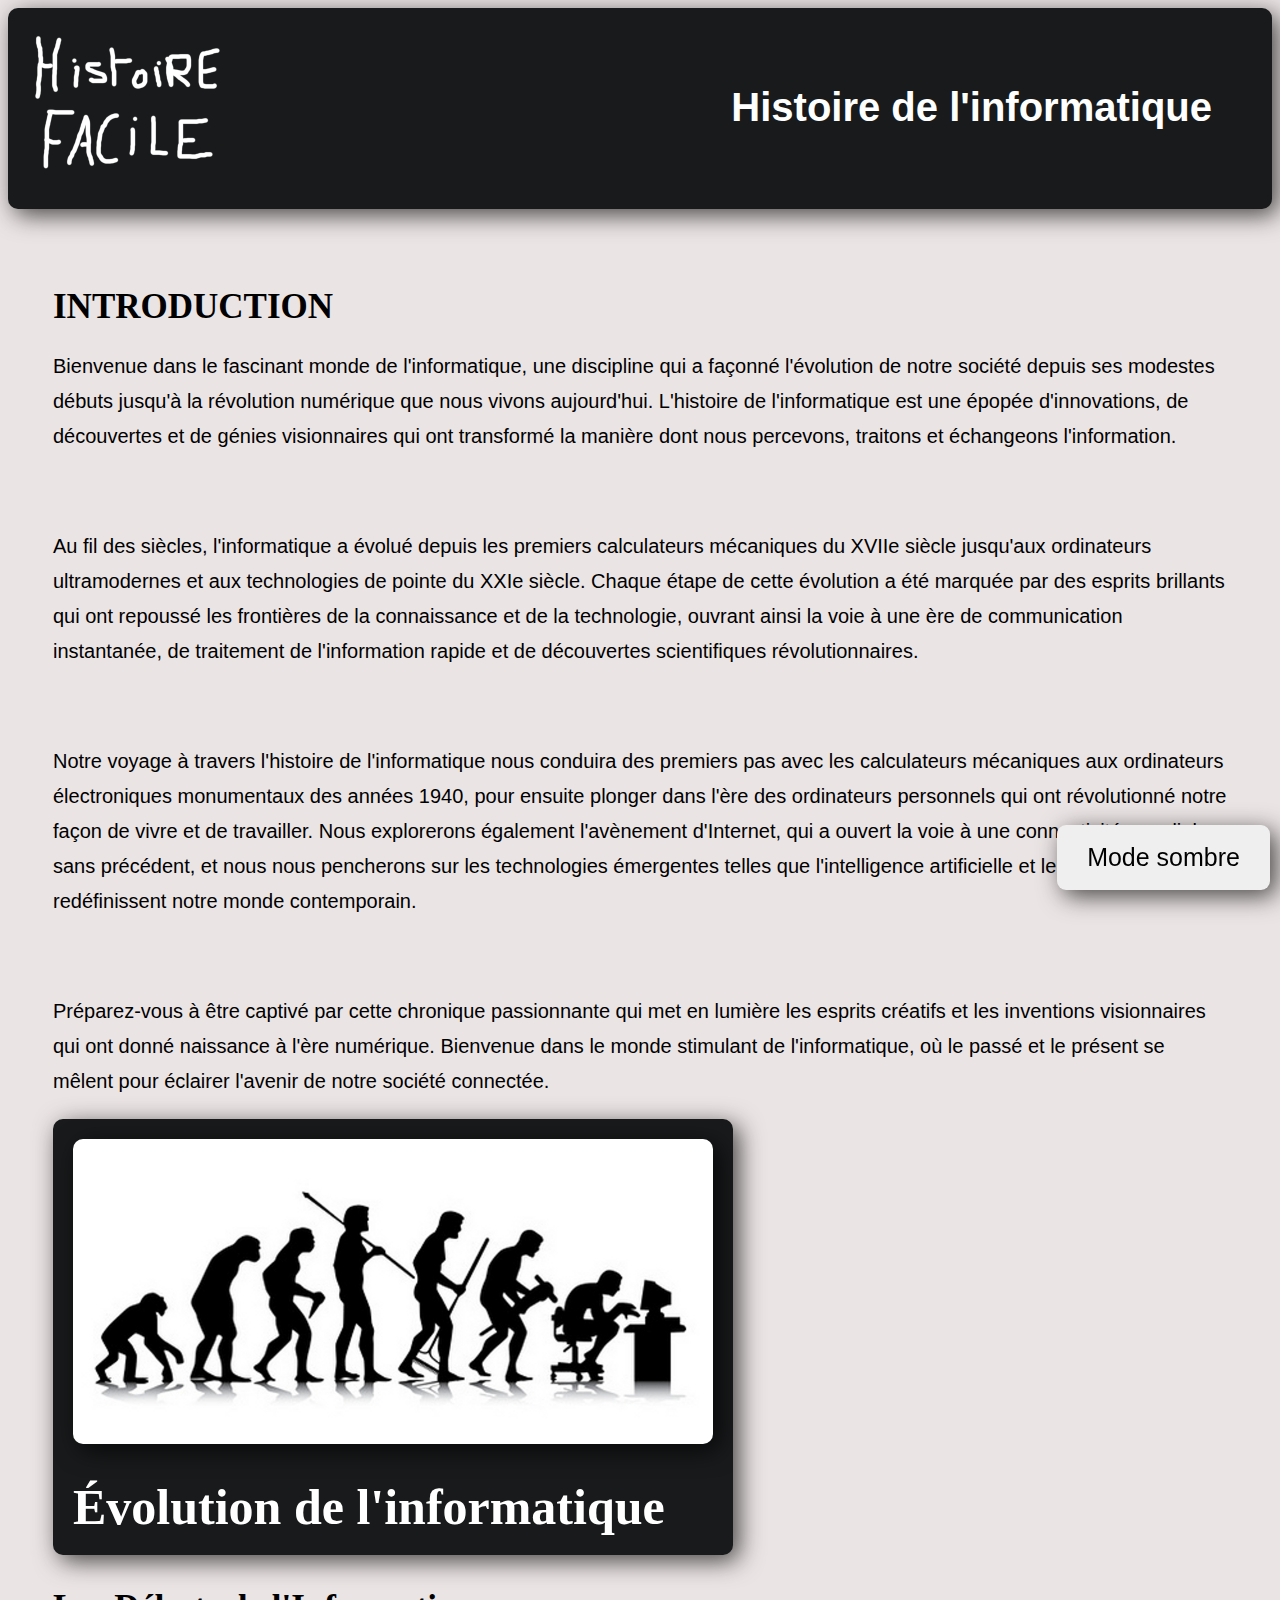
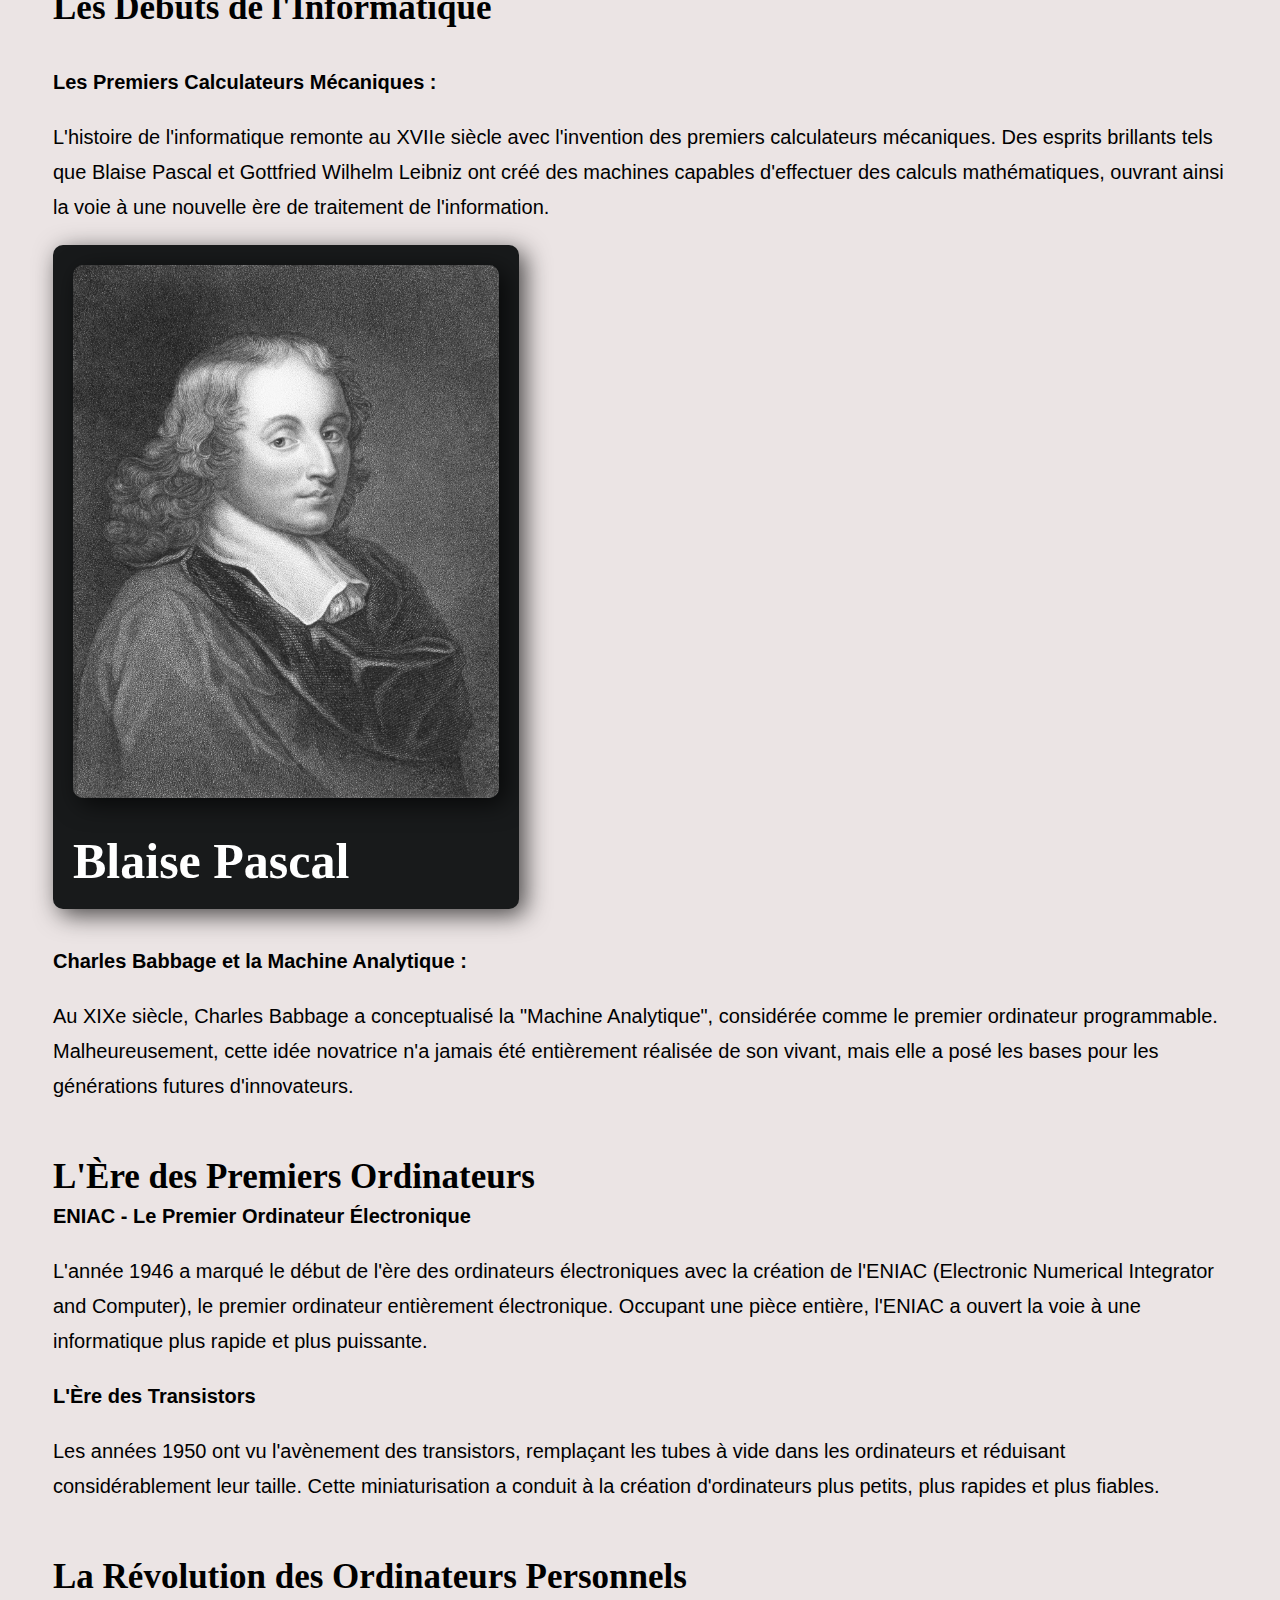
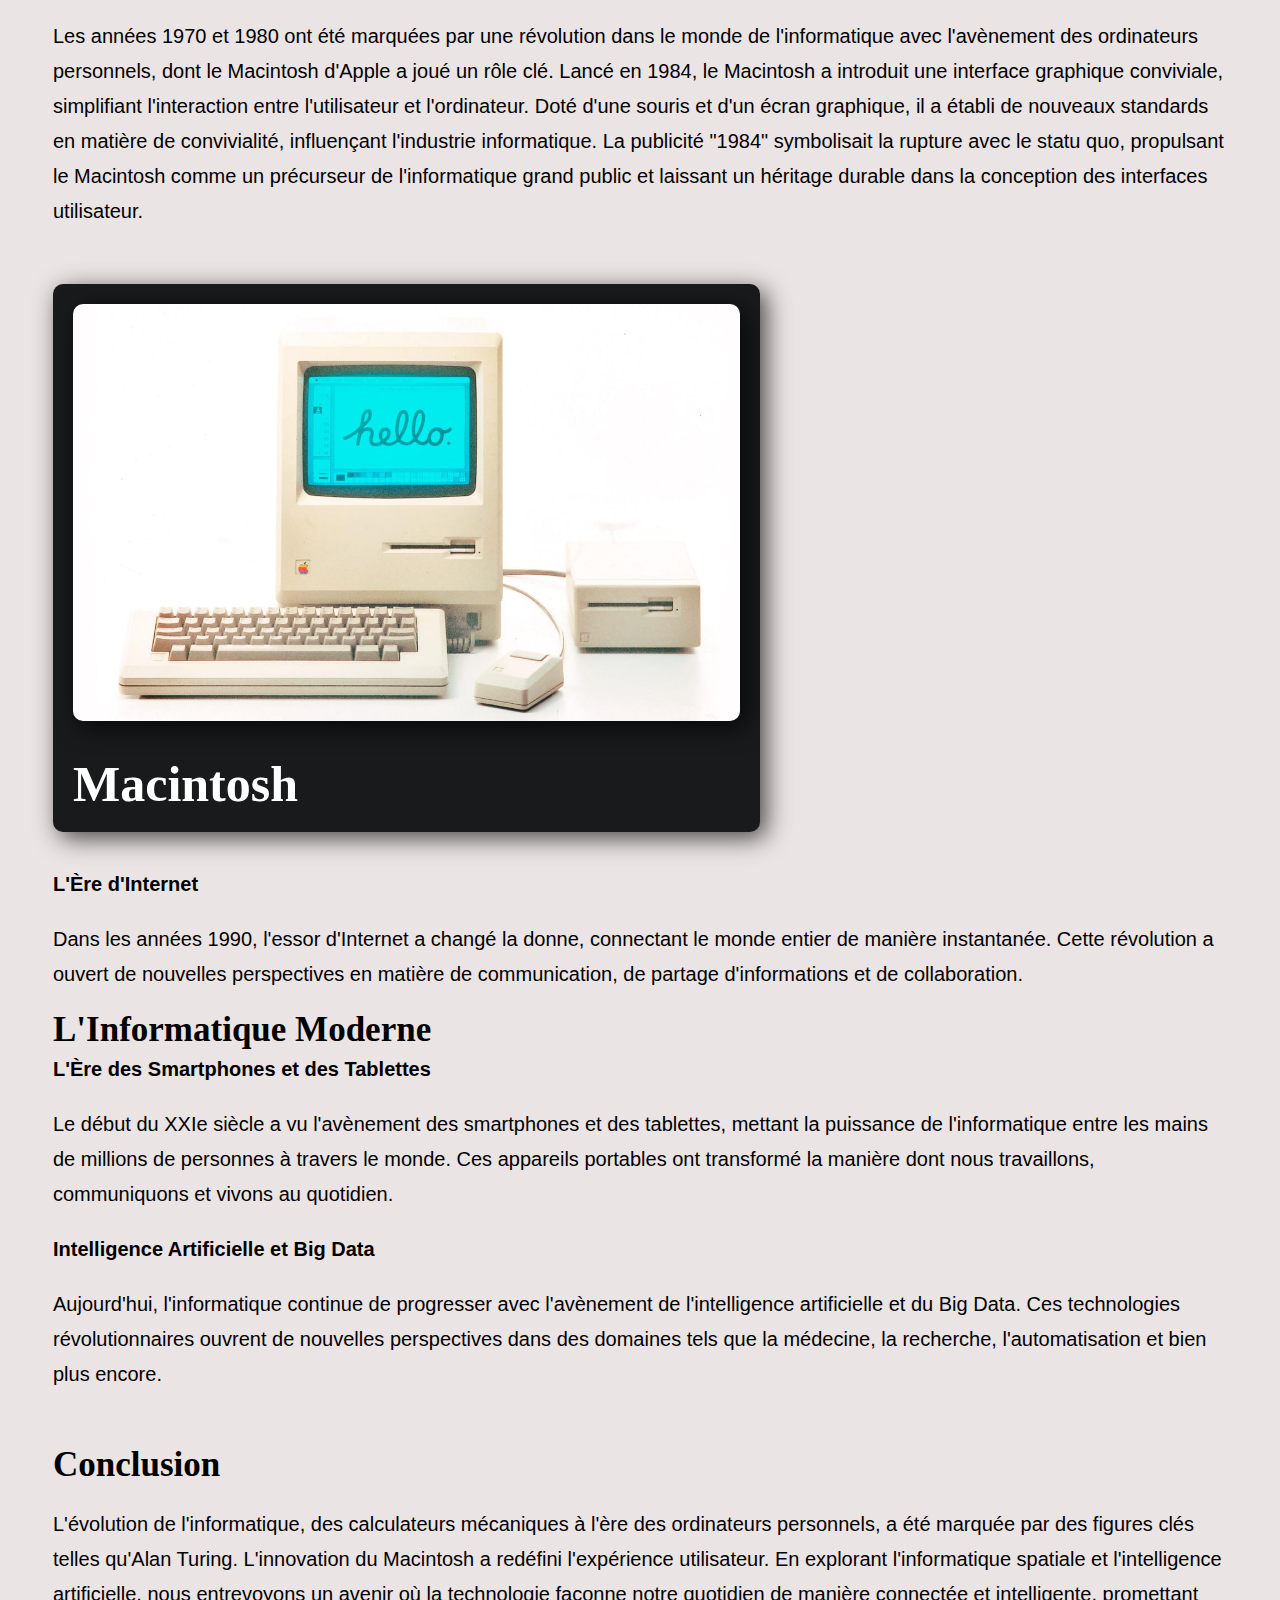
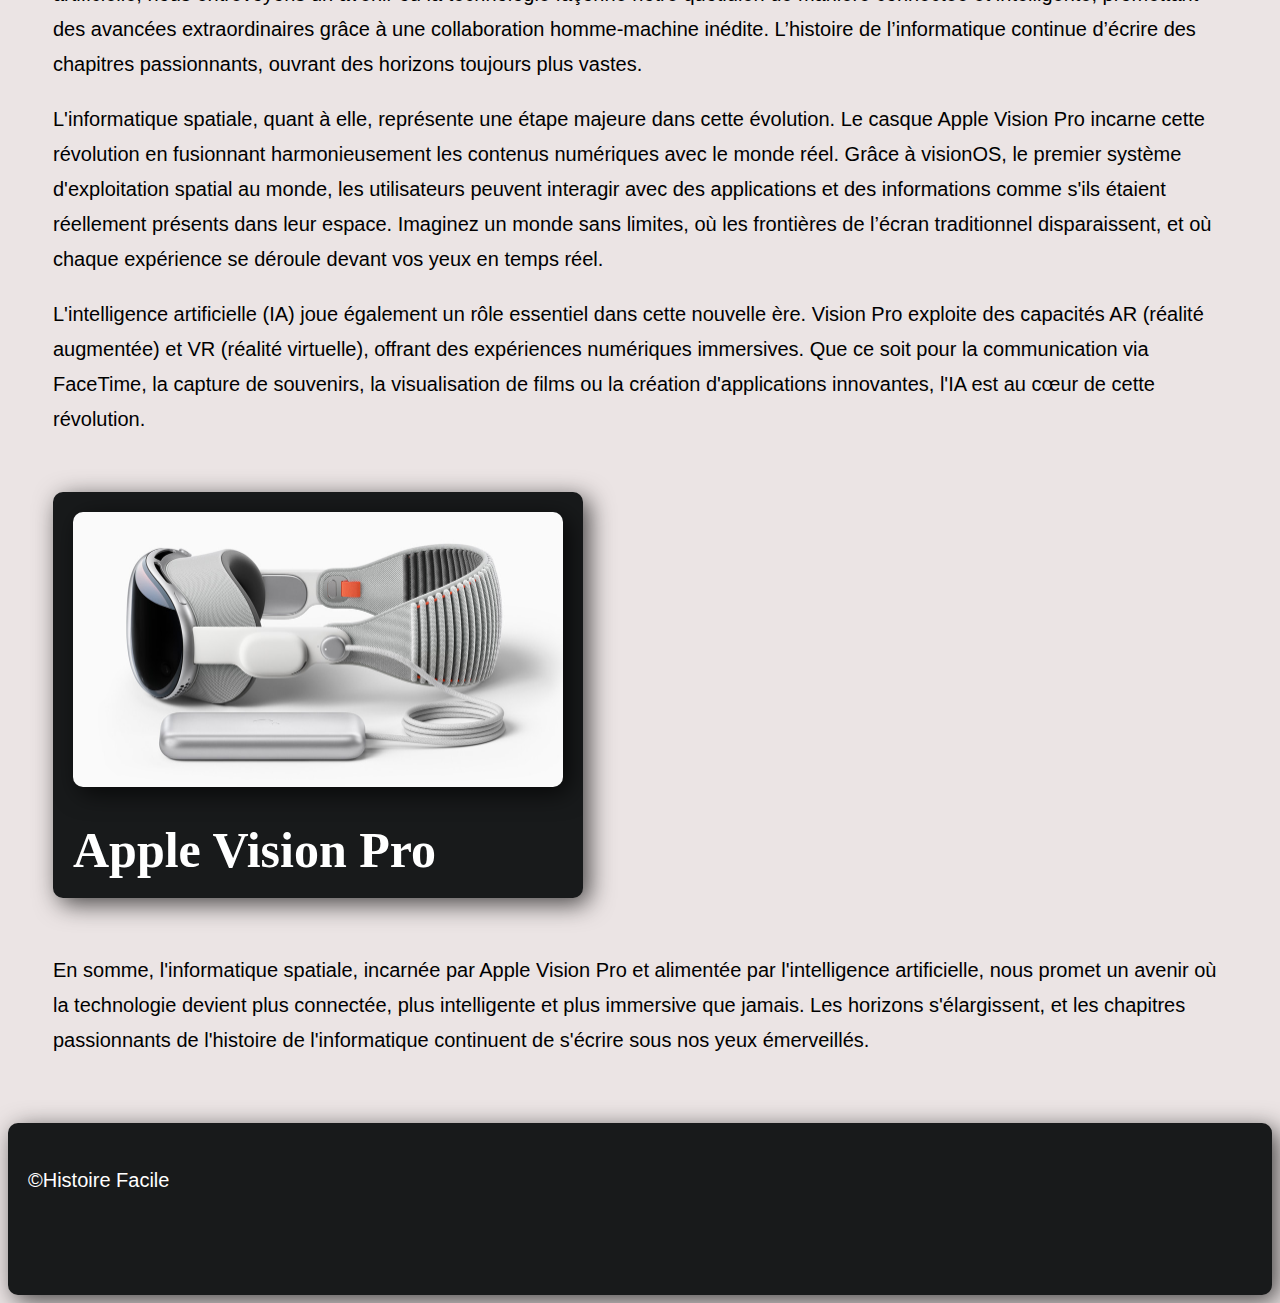
==== index.html @ 644d8845 "Update index.html" ====
<!DOCTYPE html>
<html lang="fr">
	<head>
		<meta charset="UTF-8">
		<link rel="stylesheet" type="text/css" href="./css/styles.index.css">
		<script src="./js/scripts.index.js" defer></script>
		<link rel="icon" href="https://julescraft02.fr/icon.png">
		<title>Histoire Facile</title>
	</head>
	
	<body>
		<div class="header">
		<a href="./index.html">
		<img src="./images/icon.png" alt="Histoire Facile logo" class="logo" width="200" height="150"> 
		</a>
		<h1> Histoire de l'informatique </h1>
		</a>
		</div>
	
		<div class="t1">
		<br>
		<p1>INTRODUCTION</p1>
		<p>Bienvenue dans le fascinant monde de l'informatique, une discipline qui a façonné l'évolution de notre société depuis ses modestes débuts jusqu'à la révolution numérique que nous vivons aujourd'hui. L'histoire de l'informatique est une épopée d'innovations, de découvertes et de génies visionnaires qui ont transformé la manière dont nous percevons, traitons et échangeons l'information.</p>
		<br>
		<p>Au fil des siècles, l'informatique a évolué depuis les premiers calculateurs mécaniques du XVIIe siècle jusqu'aux ordinateurs ultramodernes et aux technologies de pointe du XXIe siècle. Chaque étape de cette évolution a été marquée par des esprits brillants qui ont repoussé les frontières de la connaissance et de la technologie, ouvrant ainsi la voie à une ère de communication instantanée, de traitement de l'information rapide et de découvertes scientifiques révolutionnaires.</p>
		<br>
		<p>Notre voyage à travers l'histoire de l'informatique nous conduira des premiers pas avec les calculateurs mécaniques aux ordinateurs électroniques monumentaux des années 1940, pour ensuite plonger dans l'ère des ordinateurs personnels qui ont révolutionné notre façon de vivre et de travailler. Nous explorerons également l'avènement d'Internet, qui a ouvert la voie à une connectivité mondiale sans précédent, et nous nous pencherons sur les technologies émergentes telles que l'intelligence artificielle et le Big Data qui redéfinissent notre monde contemporain.</p>
		<br>
		<p>Préparez-vous à être captivé par cette chronique passionnante qui met en lumière les esprits créatifs et les inventions visionnaires qui ont donné naissance à l'ère numérique. Bienvenue dans le monde stimulant de l'informatique, où le passé et le présent se mêlent pour éclairer l'avenir de notre société connectée.</p>
		<div class="info">
			<img src="./images/evolution-numerique.jpg" alt="evolution-numerique" class="image" width="640" height="304.7" >
			<br>
			<br>
			<p3>Évolution de l'informatique</p3>
		</div class="info">
		<br>
		<p1>Les Débuts de l'Informatique</p1>
		<br>
		<br>
		<p2>Les Premiers Calculateurs Mécaniques :</p2>
		<p>L'histoire de l'informatique remonte au XVIIe siècle avec l'invention des premiers calculateurs mécaniques. Des esprits brillants tels que Blaise Pascal et Gottfried Wilhelm Leibniz ont créé des machines capables d'effectuer des calculs mathématiques, ouvrant ainsi la voie à une nouvelle ère de traitement de l'information.</p>
		<div class="info">
		<img src="./images/Blaise-Pascal.jpg" alt="Balise Pascal" class="image" width="425.7" height="533.3">
			<br>
			<br>
			<p3>Blaise Pascal</p3>
		</div class="info">
		<br>
		<p2>Charles Babbage et la Machine Analytique :</p2>
		<p>Au XIXe siècle, Charles Babbage a conceptualisé la "Machine Analytique", considérée comme le premier ordinateur programmable. Malheureusement, cette idée novatrice n'a jamais été entièrement réalisée de son vivant, mais elle a posé les bases pour les générations futures d'innovateurs.</p>
		<br>
		<p1>L'Ère des Premiers Ordinateurs</p1>
		<br>
		<p2>ENIAC - Le Premier Ordinateur Électronique</p2>
		<p>L'année 1946 a marqué le début de l'ère des ordinateurs électroniques avec la création de l'ENIAC (Electronic Numerical Integrator and Computer), le premier ordinateur entièrement électronique. Occupant une pièce entière, l'ENIAC a ouvert la voie à une informatique plus rapide et plus puissante.</p>
		<p2>L'Ère des Transistors</p2>
		<p>Les années 1950 ont vu l'avènement des transistors, remplaçant les tubes à vide dans les ordinateurs et réduisant considérablement leur taille. Cette miniaturisation a conduit à la création d'ordinateurs plus petits, plus rapides et plus fiables.</p>
		<br>
		<p1>La Révolution des Ordinateurs Personnels</p1>
		<br>
		<p>Les années 1970 et 1980 ont été marquées par une révolution dans le monde de l'informatique avec l'avènement des ordinateurs personnels, dont le Macintosh d'Apple a joué un rôle clé. Lancé en 1984, le Macintosh a introduit une interface graphique conviviale, simplifiant l'interaction entre l'utilisateur et l'ordinateur. Doté d'une souris et d'un écran graphique, il a établi de nouveaux standards en matière de convivialité, influençant l'industrie informatique. La publicité "1984" symbolisait la rupture avec le statu quo, propulsant le Macintosh comme un précurseur de l'informatique grand public et laissant un héritage durable dans la conception des interfaces utilisateur.</p>
		<br>
		<div class="info">
			<img src="./images/macintosh.jpg" alt="macintosh" class="image" width="666.666" height="416.6">
			<br>
			<br>
			<p3>Macintosh</p3>
		</div class="info">
		<br>
		<p2>L'Ère d'Internet</p2>
		<p>Dans les années 1990, l'essor d'Internet a changé la donne, connectant le monde entier de manière instantanée. Cette révolution a ouvert de nouvelles perspectives en matière de communication, de partage d'informations et de collaboration.</p>
		<p1>L'Informatique Moderne</p1>
		<br>
		<p2>L'Ère des Smartphones et des Tablettes</p2>
		<p>Le début du XXIe siècle a vu l'avènement des smartphones et des tablettes, mettant la puissance de l'informatique entre les mains de millions de personnes à travers le monde. Ces appareils portables ont transformé la manière dont nous travaillons, communiquons et vivons au quotidien.</p>
		<p2>Intelligence Artificielle et Big Data</p2>
		<p>Aujourd'hui, l'informatique continue de progresser avec l'avènement de l'intelligence artificielle et du Big Data. Ces technologies révolutionnaires ouvrent de nouvelles perspectives dans des domaines tels que la médecine, la recherche, l'automatisation et bien plus encore.</p>
		<br>
		<p1>Conclusion</p1>
		<br>
		<p>L'évolution de l'informatique, des calculateurs mécaniques à l'ère des ordinateurs personnels, a été marquée par des figures clés telles qu'Alan Turing. L'innovation du Macintosh a redéfini l'expérience utilisateur. En explorant l'informatique spatiale et l'intelligence artificielle, nous entrevoyons un avenir où la technologie façonne notre quotidien de manière connectée et intelligente, promettant des avancées extraordinaires grâce à une collaboration homme-machine inédite. L’histoire de l’informatique continue d’écrire des chapitres passionnants, ouvrant des horizons toujours plus vastes.</p>
		<p>L'informatique spatiale, quant à elle, représente une étape majeure dans cette évolution. Le casque Apple Vision Pro incarne cette révolution en fusionnant harmonieusement les contenus numériques avec le monde réel. Grâce à visionOS, le premier système d'exploitation spatial au monde, les utilisateurs peuvent interagir avec des applications et des informations comme s'ils étaient réellement présents dans leur espace. Imaginez un monde sans limites, où les frontières de l’écran traditionnel disparaissent, et où chaque expérience se déroule devant vos yeux en temps réel.</p>
		<p>L'intelligence artificielle (IA) joue également un rôle essentiel dans cette nouvelle ère. Vision Pro exploite des capacités AR (réalité augmentée) et VR (réalité virtuelle), offrant des expériences numériques immersives. Que ce soit pour la communication via FaceTime, la capture de souvenirs, la visualisation de films ou la création d'applications innovantes, l'IA est au cœur de cette révolution.</p>
		<br>
		<div class="info">
			<img src="./images/apple-vision-pro.jpg" alt="apple vision pro" class="image" width="490" height="275.5">
			<br>
			<br>
			<p3>Apple Vision Pro</p3>
		</div class="info">
		<br>
		<p>En somme, l'informatique spatiale, incarnée par Apple Vision Pro et alimentée par l'intelligence artificielle, nous promet un avenir où la technologie devient plus connectée, plus intelligente et plus immersive que jamais. Les horizons s'élargissent, et les chapitres passionnants de l'histoire de l'informatique continuent de s'écrire sous nos yeux émerveillés.</p>


		<button class="toggleThemeButton" input style="border:0px" id="toggleTheme">Mode sombre</button>

	</div>
		

		<div>
		<footer>
			<p> &copy;Histoire Facile </p>
			<a href="./html/sources.html">
				<h2 class="ez">Sources</h2>
		</footer>
		</div>

	</body>


</html>
---- css/styles.index.css ----
* {
	font-family: Arial, sans-serif;
	font-size: 20px;
	line-height: 35px;
}
  

body {
	background-color: #ebe4e4; /* Discord dark gray */
}

.logo {
   -webkit-filter: invert(1);
   filter: invert(1);
}

.header {
	color: white;
	position: relative;
	align-items: center;
	background-color: #181A1B;
	border-radius: 10px;
	padding : 20px;
	box-shadow: 6px 6px 25px rgba(0, 0, 0.5, 0.7);
}

.info {
	max-width: fit-content;
	overflow: hidden;
	white-space: nowrap;
	color : white;
	align-items: center;
	background-color: #181A1B;
	border-radius: 10px;
	padding : 20px;
	box-shadow: 6px 6px 25px rgba(0, 0, 0.5, 0.7);
}

h1 {
	font-size: 40px;
	font-family: Arial, sans-serif;
	color: white;
	position: absolute;
	top: 55px;
	right: 60px; 
}

.ez {
	font-size: 25px;
	font-family: Arial, sans-serif;
	color: grey;
	position: relative;
	bottom: 60px;
	right: -1700px; 
}

@media screen and (max-width: 800px) {
  h1 {
    display: none;
  }
}

.t1 {
	padding: 45px;
}

.toggleThemeButton {
	box-shadow: 6px 6px 25px rgba(0, 0, 0.5, 0.7);
	border-radius: 9px;
	position: fixed;
	bottom: 10px;
	right: 10px;
	padding: 15px 30px;
 	font-size: 25px; 
}

.toggleThemeButton:hover {
	background-color: #222425;
	color: #fff;
  }


.dark-mode {
	background-color: #36393F; 
	color: #FFFFFF;
  }

p2 {
	font-weight : bold;
}

p1 {
	font-weight : bold;
	font-family:'Segoe UI'; 
	font-size : 35px;
}

p3 {
	font-weight : bold;
	font-family:'Segoe UI'; 
	font-size : 50px;
}

.image {
	border-radius: 10px;
	box-shadow: 6px 6px 25px rgba(0, 0, 0.5, 0.7);
}

/* Scroll bar custom */
*::-webkit-scrollbar {
    width: 16px;
}

*::-webkit-scrollbar-track {
    border-radius: 8px;
}

*::-webkit-scrollbar-thumb {
    height: 56px;
    border-radius: 8px;
    border: 4px solid transparent;
    background-clip: content-box;
    background-color: #888;
}

*::-webkit-scrollbar-thumb:hover {
    background-color: #555;
}

footer {
	overflow: hidden;
	white-space: nowrap;
	color : white;
	align-items: center;
	background-color: #181A1B;
	border-radius: 10px;
	padding : 20px;
	box-shadow: 6px 6px 25px rgba(0, 0, 0.5, 0.7);
}
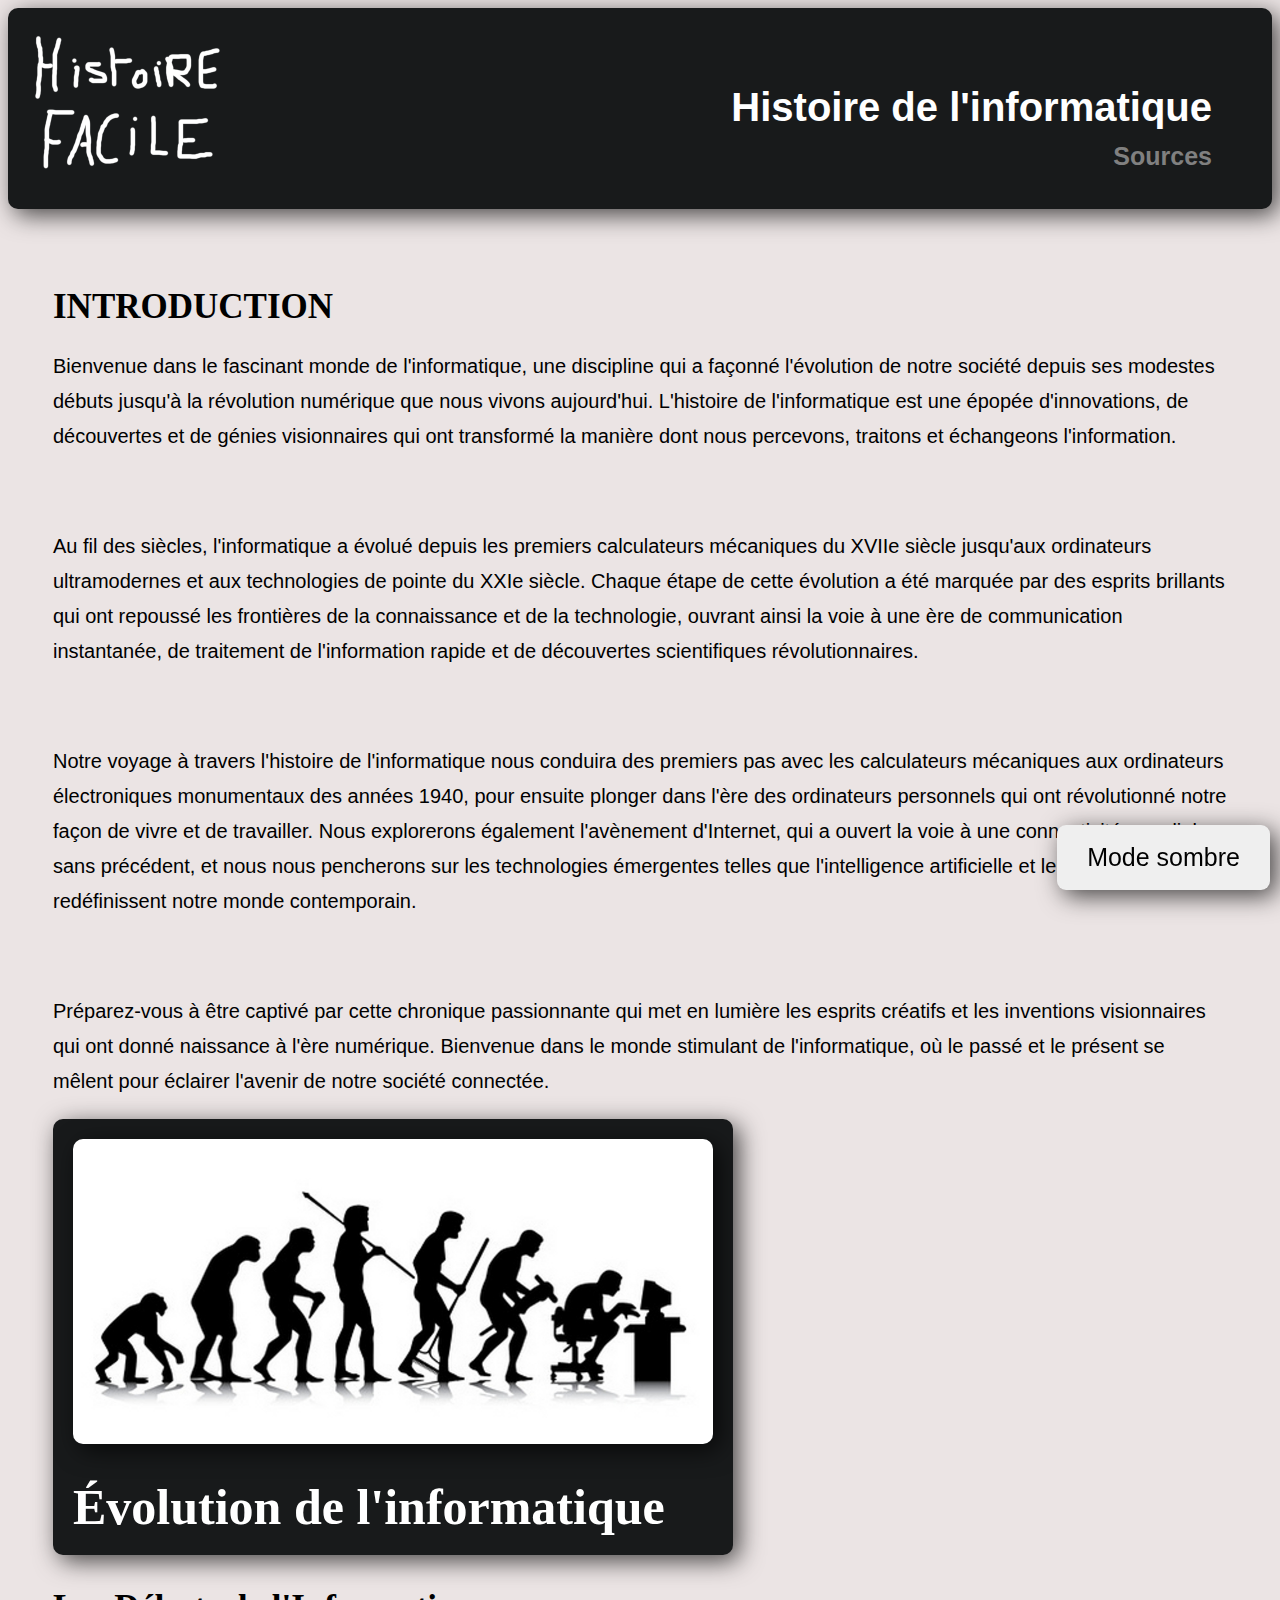
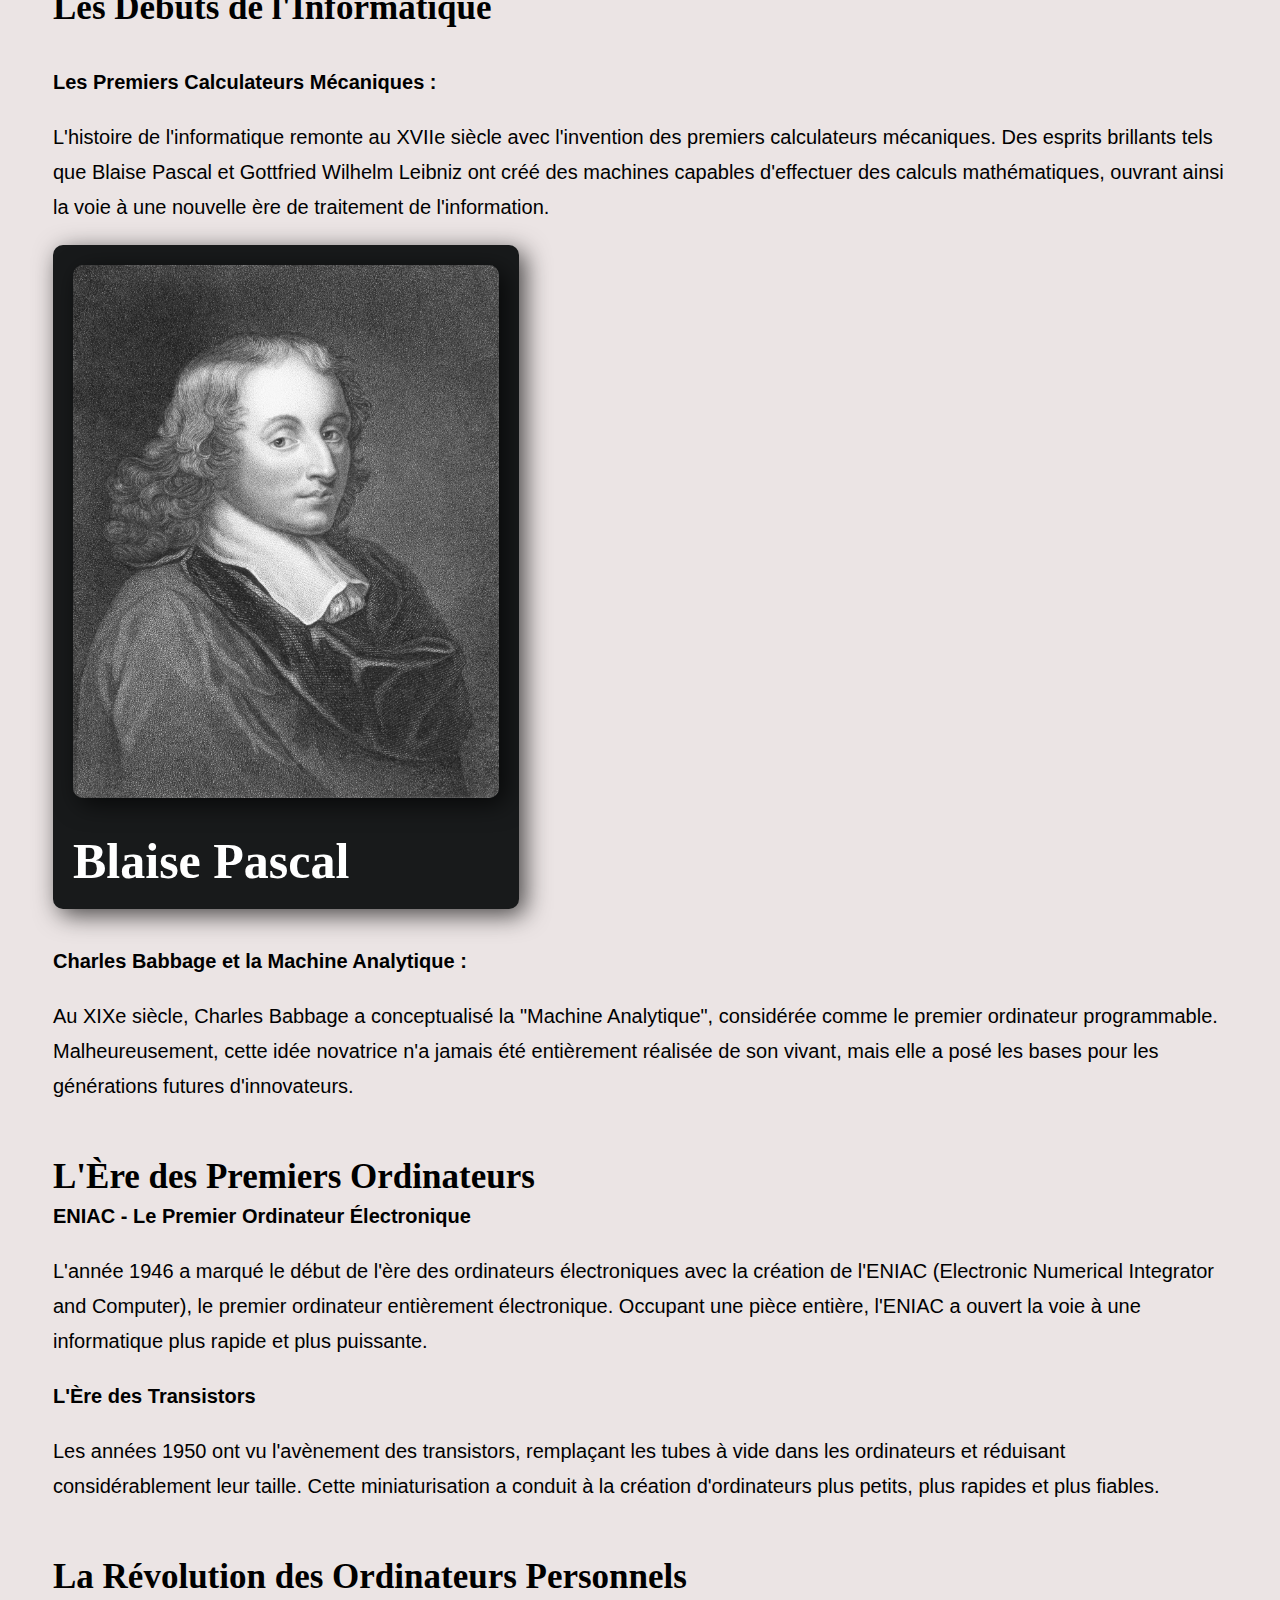
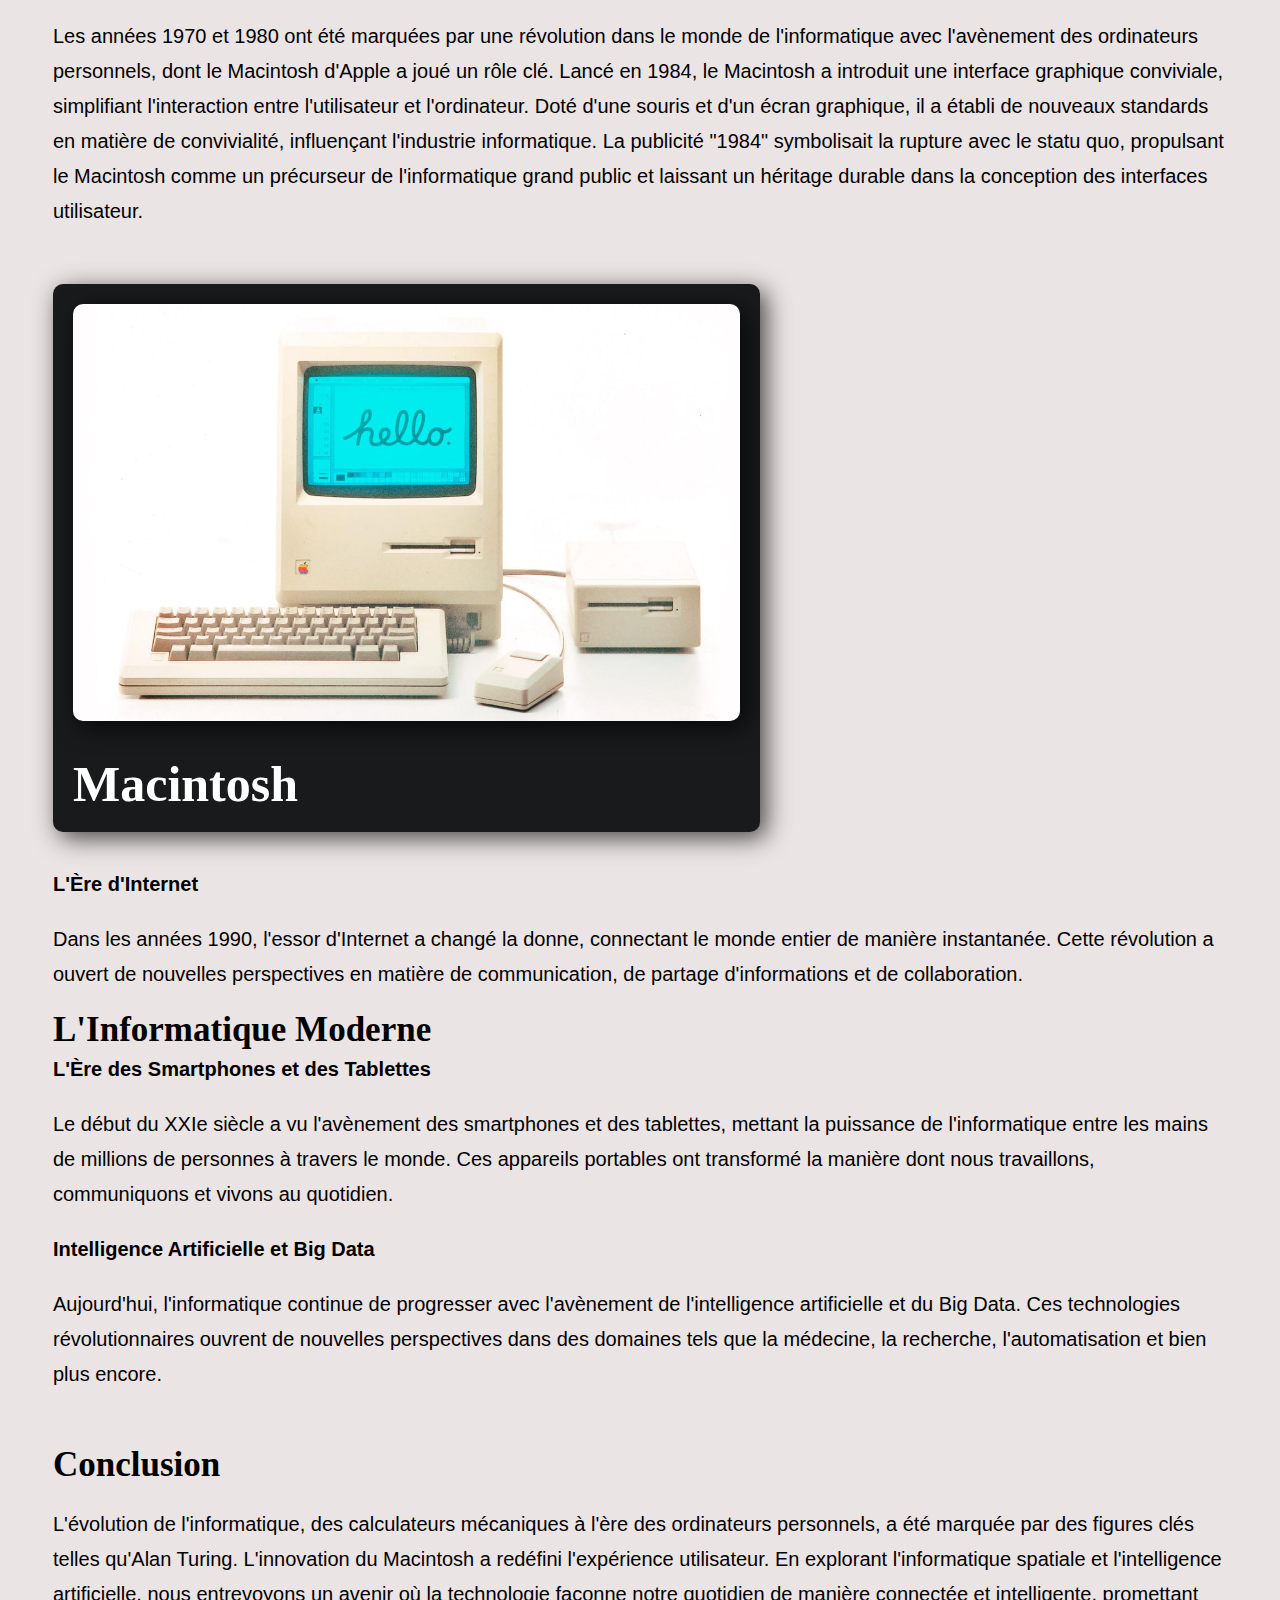
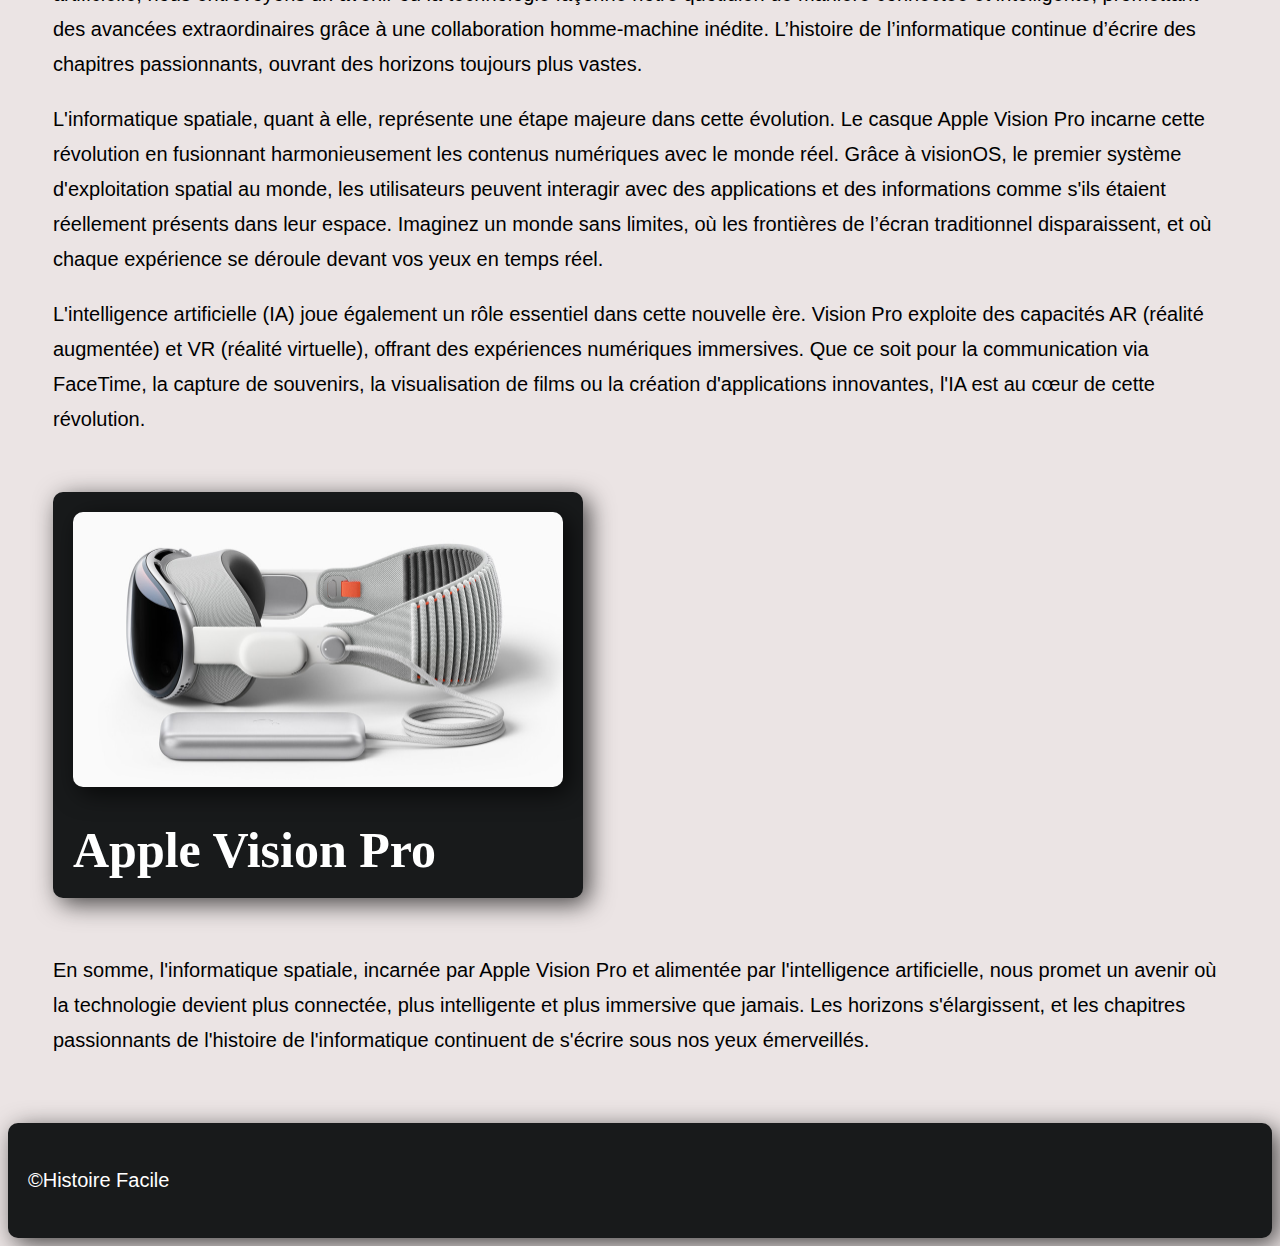
==== commit 32c277a9: "Final commit" ====
--- a/index.html
+++ b/index.html
@@ -10,12 +10,14 @@
 	
 	<body>
 		<div class="header">
-		<a href="./index.html">
-		<img src="./images/icon.png" alt="Histoire Facile logo" class="logo" width="200" height="150"> 
-		</a>
-		<h1> Histoire de l'informatique </h1>
-		</a>
-		</div>
+			<a href="/index.html">
+			<img src="/images/icon.png" alt="Histoire Facile logo" class="logo" width="200" height="150"> 
+			</a>
+			<h1> Histoire de l'informatique </h1>
+			<a href="/html/sources.html">
+			<h2>Sources</h2>
+			</a>
+			</div>
 	
 		<div class="t1">
 		<br>
@@ -100,12 +102,10 @@
 		<div>
 		<footer>
 			<p> &copy;Histoire Facile </p>
-			<a href="./html/sources.html">
-				<h2 class="ez">Sources</h2>
 		</footer>
 		</div>
 
 	</body>
 
 
-</html>
+</html>--- a/css/styles.index.css
+++ b/css/styles.index.css
@@ -3,7 +3,7 @@
 	font-size: 20px;
 	line-height: 35px;
 }
-  
+
 
 body {
 	background-color: #ebe4e4; /* Discord dark gray */
@@ -45,13 +45,13 @@
 	right: 60px; 
 }
 
-.ez {
+h2 {
 	font-size: 25px;
 	font-family: Arial, sans-serif;
 	color: grey;
-	position: relative;
-	bottom: 60px;
-	right: -1700px; 
+	position: absolute;
+	top: 110px;
+	right: 60px; 
 }
 
 @media screen and (max-width: 800px) {
@@ -136,5 +136,4 @@
 	border-radius: 10px;
 	padding : 20px;
 	box-shadow: 6px 6px 25px rgba(0, 0, 0.5, 0.7);
-}
-
+}